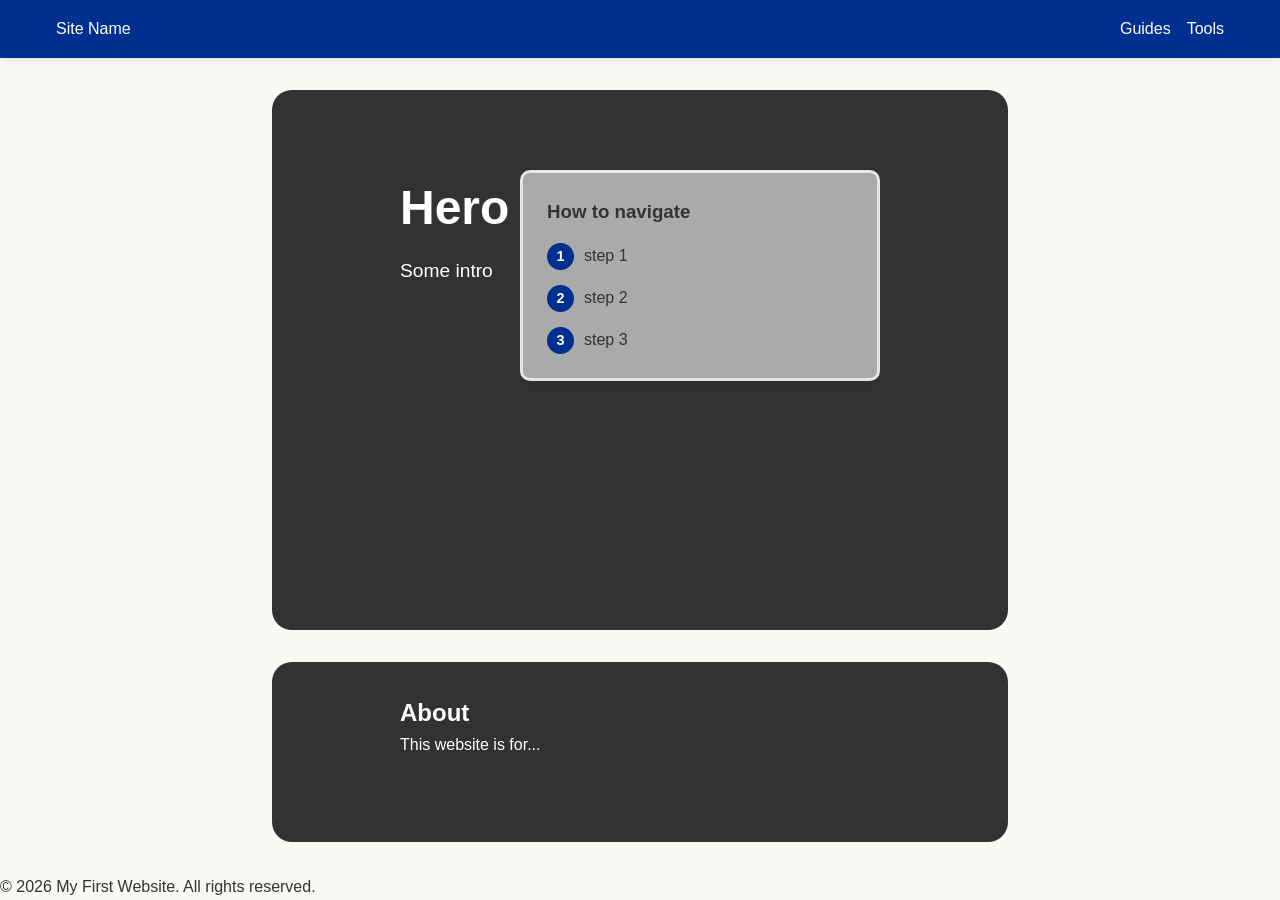
==== index.html @ f755ec41 "Create and format 'How to navigate' card" ====
<!DOCTYPE html>
<html lang="en">
<head>
    <meta charset="UTF-8">
    <meta name="viewport" content="width=device-width, initial-scale=1.0">
    <title>Home</title>
    <link rel="stylesheet" href="styles.css">
</head>
<body>
    <header class="top-nav">
        <div class="site-name">Site Name</div>

        <nav>
            <ul class="nav-links">
                <li><a href="guide_ex.html">Guides</a></li>
                <li><a href="tool_ex.html">Tools</a></li>
            </ul>
        </nav>
    </header>

    <main>
        <section class="hero-container">
            <div class="hero-text">
                <h1>Hero</h1>
                <p>Some intro</p>
            </div>

            <div class="navigate-card-container">
                <h3>How to navigate</h3>
                <ol class="nav-steps">
                    <li>
                        <span class="nav-card-circle">1</span>
                        <span class="nav-step-text">step 1</span>
                    </li>
                    <li>
                        <span class="nav-card-circle">2</span>
                        <span class="nav-step-text">step 2</span>
                    </li>
                    <li>
                        <span class="nav-card-circle">3</span>
                        <span class="nav-step-text">step 3</span>
                    </li>
                </ol>
            </div>
        </section>

        <section class="about">
            <h2>About</h2>
            <p>This website is for...</p>
        </section>
    </main>

    <footer>
        <p>&copy; 2026 My First Website. All rights reserved.</p>
    </footer>
</body>
</html>
---- styles.css ----
*, *::before, *::after {
    box-sizing: border-box; 
    margin: 0;
    padding: 0;
}

body {
    font-family: 'Helvetica Neue', Arial, sans-serif;
    line-height: 1.6;
    color: #333333;
    background-color: rgb(250, 249, 245);
}

ul { list-style: none; }
ol { list-style: none; }
a { text-decoration: none; color: inherit; }

.top-nav {
    display: flex;
    justify-content: space-between;
    align-items: center;
    padding: 1rem 2rem;
    background-color: rgb(0, 48, 143);
    box-shadow: 0 2px 4px rgba(0, 0, 0, 0.1);
}

header {
    color: white;
}

.site-name{
    margin-left: 1.5rem;
}

.nav-links {
    margin-right: 1.5rem;
}

nav ul {
    display: flex;
    gap: 1rem;
}

.hero-container {
    display: flex;
    flex-direction: row;
    justify-content: space-between;
    align-items: flex-start;
    margin: 2rem 17rem;
    border-radius: 20px;
    padding: 5rem 8rem;
    background-color: rgb(50, 50, 50);
    min-height: 60vh;
}

.hero-container h1 {
    font-size: 3rem;
    margin-bottom: 10px;
    color: white
}

.hero-container p {
    font-size: 1.2rem;
    color: white;
}

.navigate-card-container {
    background-color: rgb(170, 170, 170);
    border: 3px solid #e5e5e5;
    border-radius: 10px;
    padding: 1.5rem;
    box-shadow: 0 4px 6px rgba(0, 0, 0, 0.05);
    min-width: 40vh;
}

.nav-steps {
    display: flex;
    flex-direction: column;
    gap: 15px;
    margin-top: 1rem;
}

.nav-steps li {
    display: flex;
    align-items: center;
    gap: 10px;
}

.nav-card-circle {
    display: flex;
    justify-content: center;
    align-items: center;
    flex-shrink: 0;

    background-color: #00308f;
    width: 27px;
    height: 27px;
    border-radius: 50%;
    
    color: white;
    font-size: 0.9rem;
    font-weight: bold;
}

.about {
    margin: 2rem 17rem;
    border-radius: 20px;
    display: flex;
    flex-direction: column;
    justify-content: flex-start;
    padding: 2rem 8rem;
    background-color: rgb(50, 50, 50);
    min-height: 20vh;
    color: white;
}
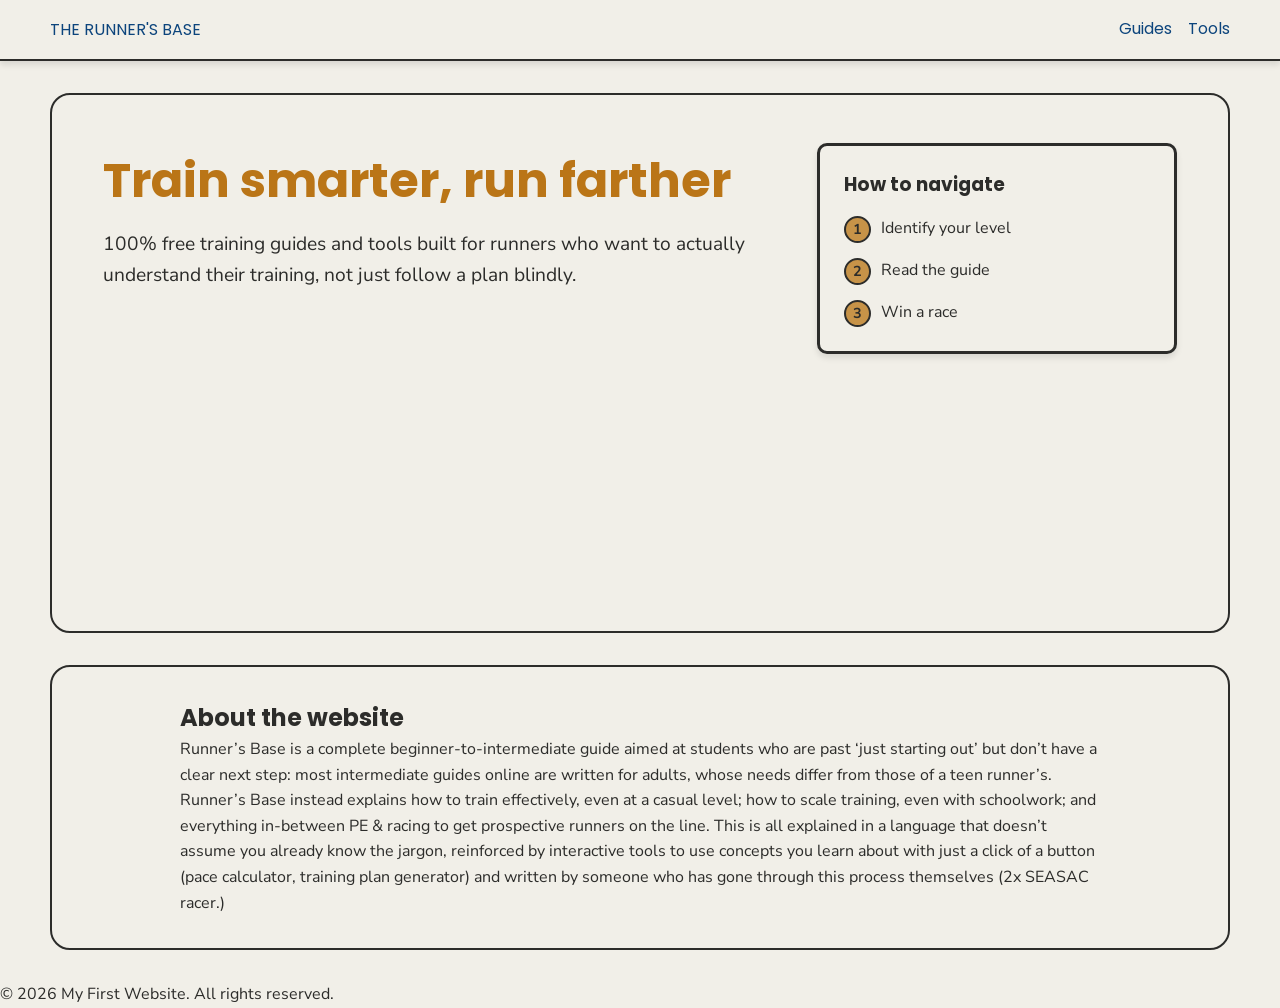
==== commit b563aeac: "Redesign home page color scheme and layout The page was designed using a tacky color scheme and over" ====
--- a/index.html
+++ b/index.html
@@ -5,24 +5,27 @@
     <meta name="viewport" content="width=device-width, initial-scale=1.0">
     <title>Home</title>
     <link rel="stylesheet" href="styles.css">
+    <link rel="stylesheet" href="https://fonts.googleapis.com/css2?family=Poppins:wght@500;600&family=Nunito+Sans:wght@400;600&family=IBM+Plex+Mono:wght@500&display=swap">
 </head>
 <body>
-    <header class="top-nav">
-        <div class="site-name">Site Name</div>
+    <header class="site-header">
+        <div class="container header-inner">
+          <div class="site-name">THE RUNNER'S BASE</div>
 
-        <nav>
-            <ul class="nav-links">
-                <li><a href="guide_ex.html">Guides</a></li>
-                <li><a href="tool_ex.html">Tools</a></li>
-            </ul>
-        </nav>
+             <nav>
+               <ul class="nav-links">
+                    <li><a href="guide_ex.html">Guides</a></li>
+                    <li><a href="tool_ex.html">Tools</a></li>
+                </ul>
+            </nav>
+        </div>
     </header>
 
     <main>
-        <section class="hero-container">
+        <section class="hero-box container">
             <div class="hero-text">
-                <h1>Hero</h1>
-                <p>Some intro</p>
+                <h1>Train smarter, run farther</h1>
+                <p>100% free training guides and tools built for runners who want to actually understand their training, not just follow a plan blindly.</p>
             </div>
 
             <div class="navigate-card-container">
@@ -30,23 +33,23 @@
                 <ol class="nav-steps">
                     <li>
                         <span class="nav-card-circle">1</span>
-                        <span class="nav-step-text">step 1</span>
+                        <span class="nav-step-text">Identify your level</span>
                     </li>
                     <li>
                         <span class="nav-card-circle">2</span>
-                        <span class="nav-step-text">step 2</span>
+                        <span class="nav-step-text">Read the guide</span>
                     </li>
                     <li>
                         <span class="nav-card-circle">3</span>
-                        <span class="nav-step-text">step 3</span>
+                        <span class="nav-step-text">Win a race</span>
                     </li>
                 </ol>
             </div>
         </section>
 
-        <section class="about">
-            <h2>About</h2>
-            <p>This website is for...</p>
+        <section class="about container">
+            <h2>About the website</h2>
+            <p>Runner’s Base is a complete beginner-to-intermediate guide aimed at students who are past ‘just starting out’ but don’t have a clear next step: most intermediate guides online are written for adults, whose needs differ from those of a teen runner’s. Runner’s Base instead explains how to train effectively, even at a casual level; how to scale training, even with schoolwork; and everything in-between PE & racing to get prospective runners on the line. This is all explained in a language that doesn’t assume you already know the jargon, reinforced by interactive tools to use concepts you learn about with just a click of a button (pace calculator, training plan generator) and written by someone who has gone through this process themselves (2x SEASAC racer.) </p>
         </section>
     </main>
 
--- a/styles.css
+++ b/styles.css
@@ -4,36 +4,44 @@
     padding: 0;
 }
 
+:root {
+    --primary-color: #0c447c;
+    --secondary-color: #ba7517;
+    --background-color: #f1efe8;
+    --text-color: #2c2c2a;
+    --box-color: #2c2c2a;
+    --shadow-color: #0000001a;
+}
+
 body {
-    font-family: 'Helvetica Neue', Arial, sans-serif;
+    font-family: 'Nunito Sans', sans-serif;
     line-height: 1.6;
-    color: #333333;
-    background-color: rgb(250, 249, 245);
+    color: var(--text-color);
+    background-color: var(--background-color);
+}
+
+h1, h2, h3, h4, h5, h6,
+button,
+nav a,
+.site-name {
+  font-family: 'Poppins', sans-serif;
 }
 
 ul { list-style: none; }
 ol { list-style: none; }
 a { text-decoration: none; color: inherit; }
 
-.top-nav {
+.site-header {
+    padding-block: 1rem;
+    border-bottom: 2px solid var(--box-color);
+    box-shadow: 0 4px 6px var(--shadow-color);
+    color: var(--primary-color);
+}
+
+.header-inner {
     display: flex;
     justify-content: space-between;
     align-items: center;
-    padding: 1rem 2rem;
-    background-color: rgb(0, 48, 143);
-    box-shadow: 0 2px 4px rgba(0, 0, 0, 0.1);
-}
-
-header {
-    color: white;
-}
-
-.site-name{
-    margin-left: 1.5rem;
-}
-
-.nav-links {
-    margin-right: 1.5rem;
 }
 
 nav ul {
@@ -41,36 +49,42 @@
     gap: 1rem;
 }
 
-.hero-container {
+.container {
+    width: min(1300px, 100% - 100px);
+    margin-inline: auto;
+}
+
+.hero-box {
     display: flex;
     flex-direction: row;
     justify-content: space-between;
     align-items: flex-start;
-    margin: 2rem 17rem;
+
+    margin-block: 2rem;
+    min-height: 60vh;
+    padding: 3rem clamp(1.5rem, 4vw, 4rem);
+
     border-radius: 20px;
-    padding: 5rem 8rem;
-    background-color: rgb(50, 50, 50);
-    min-height: 60vh;
+    border: 2px solid var(--box-color);
 }
 
-.hero-container h1 {
+.hero-text h1 {
     font-size: 3rem;
     margin-bottom: 10px;
-    color: white
+    color: var(--secondary-color);
 }
 
-.hero-container p {
+.hero-text p {
     font-size: 1.2rem;
-    color: white;
 }
 
 .navigate-card-container {
-    background-color: rgb(170, 170, 170);
-    border: 3px solid #e5e5e5;
+    padding: 1.5rem;
+    min-width: 40vh;
+
+    border: 3px solid var(--box-color);
     border-radius: 10px;
-    padding: 1.5rem;
-    box-shadow: 0 4px 6px rgba(0, 0, 0, 0.05);
-    min-width: 40vh;
+    box-shadow: 0 4px 6px var(--shadow-color);
 }
 
 .nav-steps {
@@ -92,24 +106,26 @@
     align-items: center;
     flex-shrink: 0;
 
-    background-color: #00308f;
+    border: 2px solid var(--box-color);
     width: 27px;
     height: 27px;
+    
     border-radius: 50%;
-    
-    color: white;
+    background-color: #ba7617c4;
     font-size: 0.9rem;
     font-weight: bold;
 }
 
 .about {
-    margin: 2rem 17rem;
-    border-radius: 20px;
     display: flex;
     flex-direction: column;
     justify-content: flex-start;
+
+    margin-block: 2rem;
+    min-height: 20vh;
     padding: 2rem 8rem;
-    background-color: rgb(50, 50, 50);
-    min-height: 20vh;
-    color: white;
+    
+    border-radius: 20px;
+    border: 2px solid var(--box-color);
+    color: var(--text-color);
 }
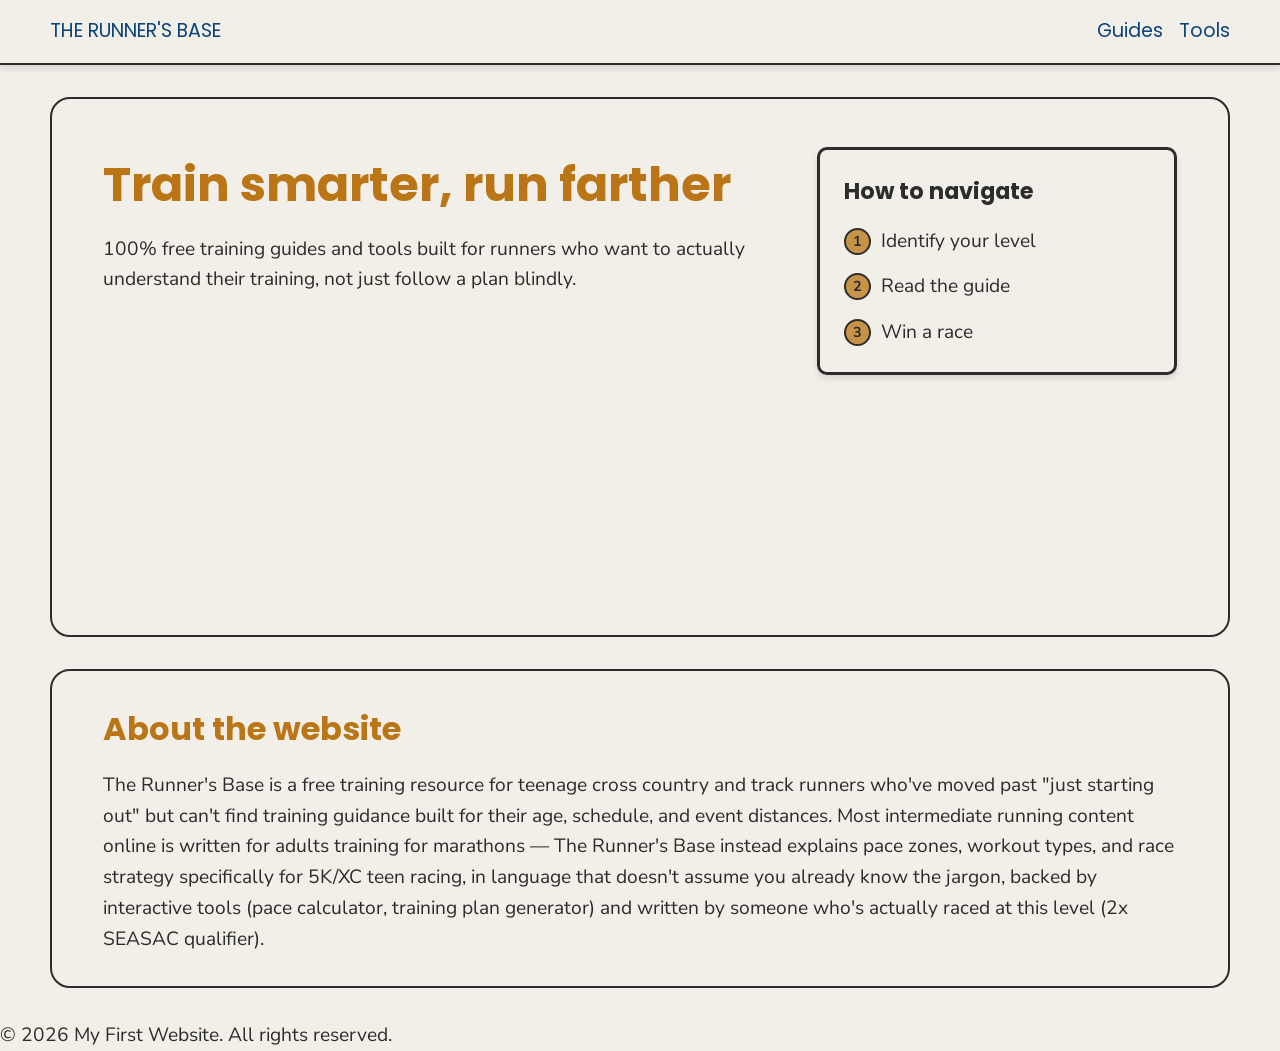
==== commit c52113b6: "Update 'about' section to match hero layout" ====
--- a/index.html
+++ b/index.html
@@ -8,7 +8,7 @@
     <link rel="stylesheet" href="https://fonts.googleapis.com/css2?family=Poppins:wght@500;600&family=Nunito+Sans:wght@400;600&family=IBM+Plex+Mono:wght@500&display=swap">
 </head>
 <body>
-    <header class="site-header">
+    <header>
         <div class="container header-inner">
           <div class="site-name">THE RUNNER'S BASE</div>
 
@@ -49,7 +49,7 @@
 
         <section class="about container">
             <h2>About the website</h2>
-            <p>Runner’s Base is a complete beginner-to-intermediate guide aimed at students who are past ‘just starting out’ but don’t have a clear next step: most intermediate guides online are written for adults, whose needs differ from those of a teen runner’s. Runner’s Base instead explains how to train effectively, even at a casual level; how to scale training, even with schoolwork; and everything in-between PE & racing to get prospective runners on the line. This is all explained in a language that doesn’t assume you already know the jargon, reinforced by interactive tools to use concepts you learn about with just a click of a button (pace calculator, training plan generator) and written by someone who has gone through this process themselves (2x SEASAC racer.) </p>
+            <p>The Runner's Base is a free training resource for teenage cross country and track runners who've moved past "just starting out" but can't find training guidance built for their age, schedule, and event distances. Most intermediate running content online is written for adults training for marathons — The Runner's Base instead explains pace zones, workout types, and race strategy specifically for 5K/XC teen racing, in language that doesn't assume you already know the jargon, backed by interactive tools (pace calculator, training plan generator) and written by someone who's actually raced at this level (2x SEASAC qualifier).</p>
         </section>
     </main>
 
--- a/styles.css
+++ b/styles.css
@@ -16,6 +16,7 @@
 body {
     font-family: 'Nunito Sans', sans-serif;
     line-height: 1.6;
+    font-size: 1.2rem;
     color: var(--text-color);
     background-color: var(--background-color);
 }
@@ -31,11 +32,16 @@
 ol { list-style: none; }
 a { text-decoration: none; color: inherit; }
 
-.site-header {
+header {
     padding-block: 1rem;
     border-bottom: 2px solid var(--box-color);
     box-shadow: 0 4px 6px var(--shadow-color);
     color: var(--primary-color);
+
+    position: sticky;
+    top: 0;
+    z-index: 1000;
+    background-color: var(--background-color);
 }
 
 .header-inner {
@@ -72,10 +78,6 @@
     font-size: 3rem;
     margin-bottom: 10px;
     color: var(--secondary-color);
-}
-
-.hero-text p {
-    font-size: 1.2rem;
 }
 
 .navigate-card-container {
@@ -123,9 +125,15 @@
 
     margin-block: 2rem;
     min-height: 20vh;
-    padding: 2rem 8rem;
+    padding: 2rem clamp(1.5rem, 4vw, 4rem);
     
     border-radius: 20px;
     border: 2px solid var(--box-color);
     color: var(--text-color);
+}
+
+.about h2 {
+    font-size: 2rem;
+    color: var(--secondary-color);
+    margin-bottom: 1rem;
 }
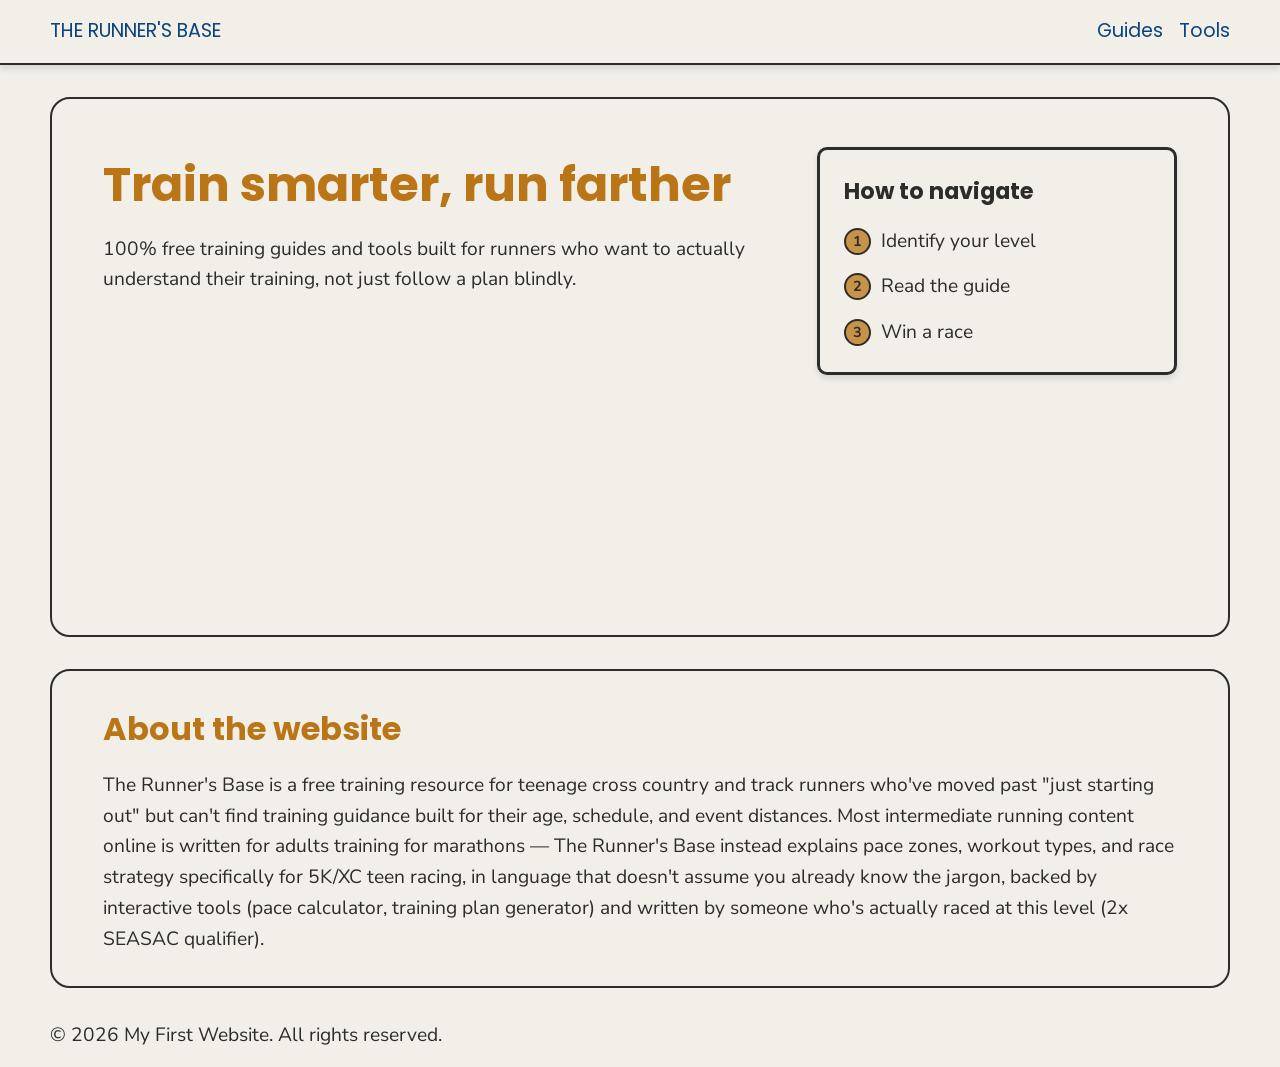
==== commit 655bcce6: "Format footer" ====
--- a/index.html
+++ b/index.html
@@ -22,7 +22,7 @@
     </header>
 
     <main>
-        <section class="hero-box container">
+        <section class="hero-box container box">
             <div class="hero-text">
                 <h1>Train smarter, run farther</h1>
                 <p>100% free training guides and tools built for runners who want to actually understand their training, not just follow a plan blindly.</p>
@@ -47,13 +47,13 @@
             </div>
         </section>
 
-        <section class="about container">
+        <section class="about container box">
             <h2>About the website</h2>
             <p>The Runner's Base is a free training resource for teenage cross country and track runners who've moved past "just starting out" but can't find training guidance built for their age, schedule, and event distances. Most intermediate running content online is written for adults training for marathons — The Runner's Base instead explains pace zones, workout types, and race strategy specifically for 5K/XC teen racing, in language that doesn't assume you already know the jargon, backed by interactive tools (pace calculator, training plan generator) and written by someone who's actually raced at this level (2x SEASAC qualifier).</p>
         </section>
     </main>
 
-    <footer>
+    <footer class="container">
         <p>&copy; 2026 My First Website. All rights reserved.</p>
     </footer>
 </body>
--- a/styles.css
+++ b/styles.css
@@ -60,18 +60,19 @@
     margin-inline: auto;
 }
 
+.box {
+    display: flex;
+    padding: 3rem clamp(1.5rem, 4vw, 4rem);
+    margin-block: 2rem;
+    border-radius: 20px;
+    border: 2px solid var(--box-color);
+}
+
 .hero-box {
-    display: flex;
-    flex-direction: row;
     justify-content: space-between;
     align-items: flex-start;
 
-    margin-block: 2rem;
     min-height: 60vh;
-    padding: 3rem clamp(1.5rem, 4vw, 4rem);
-
-    border-radius: 20px;
-    border: 2px solid var(--box-color);
 }
 
 .hero-text h1 {
@@ -119,21 +120,18 @@
 }
 
 .about {
-    display: flex;
     flex-direction: column;
-    justify-content: flex-start;
 
-    margin-block: 2rem;
     min-height: 20vh;
     padding: 2rem clamp(1.5rem, 4vw, 4rem);
-    
-    border-radius: 20px;
-    border: 2px solid var(--box-color);
-    color: var(--text-color);
 }
 
 .about h2 {
     font-size: 2rem;
     color: var(--secondary-color);
     margin-bottom: 1rem;
+}
+
+footer {
+    margin: 1rem;
 }
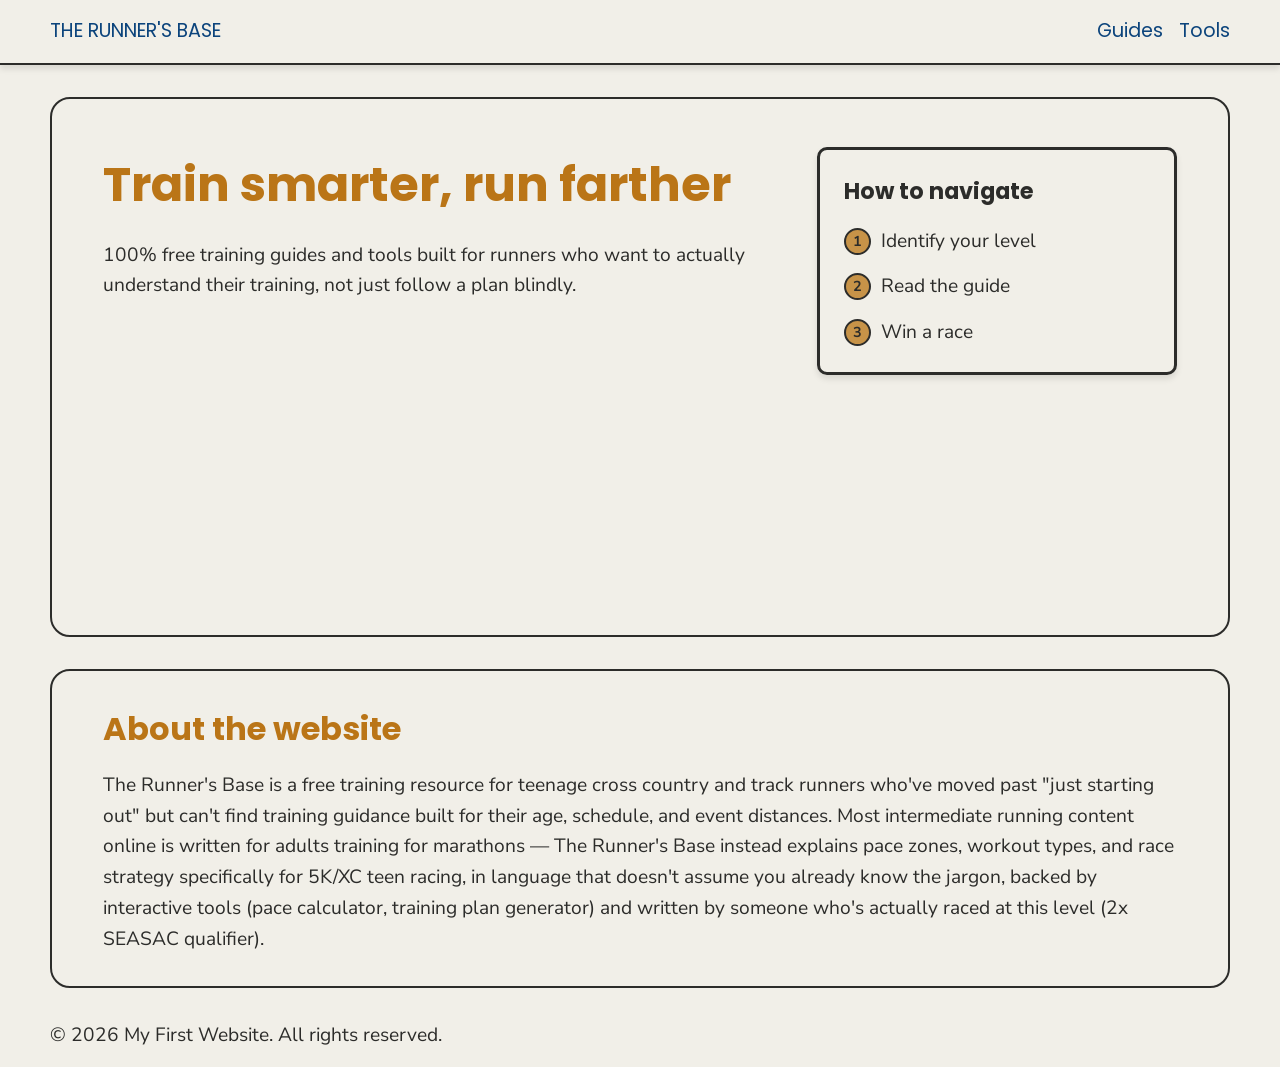
==== commit 0f40e8b3: "Add header and page-content styles Headers were previously formatted individually. This commit chang" ====
--- a/index.html
+++ b/index.html
@@ -23,7 +23,7 @@
 
     <main>
         <section class="hero-box container box">
-            <div class="hero-text">
+            <div>
                 <h1>Train smarter, run farther</h1>
                 <p>100% free training guides and tools built for runners who want to actually understand their training, not just follow a plan blindly.</p>
             </div>
--- a/styles.css
+++ b/styles.css
@@ -1,3 +1,5 @@
+/* Universal Styles*/
+
 *, *::before, *::after {
     box-sizing: border-box; 
     margin: 0;
@@ -12,6 +14,10 @@
     --box-color: #2c2c2a;
     --shadow-color: #0000001a;
 }
+
+ul { list-style: none; }
+ol { list-style: none; }
+a { text-decoration: none; color: inherit; }
 
 body {
     font-family: 'Nunito Sans', sans-serif;
@@ -28,9 +34,19 @@
   font-family: 'Poppins', sans-serif;
 }
 
-ul { list-style: none; }
-ol { list-style: none; }
-a { text-decoration: none; color: inherit; }
+h1 {
+    font-size: 3rem;
+    margin-bottom: 1rem;
+    color: var(--secondary-color);
+}
+
+h2 {
+    font-size: 2rem;
+    color: var(--secondary-color);
+    margin-bottom: 1rem;
+}
+
+/* Universal Elements Style */
 
 header {
     padding-block: 1rem;
@@ -68,17 +84,13 @@
     border: 2px solid var(--box-color);
 }
 
+/* Home Page */
+
 .hero-box {
     justify-content: space-between;
     align-items: flex-start;
 
     min-height: 60vh;
-}
-
-.hero-text h1 {
-    font-size: 3rem;
-    margin-bottom: 10px;
-    color: var(--secondary-color);
 }
 
 .navigate-card-container {
@@ -126,12 +138,14 @@
     padding: 2rem clamp(1.5rem, 4vw, 4rem);
 }
 
-.about h2 {
-    font-size: 2rem;
-    color: var(--secondary-color);
-    margin-bottom: 1rem;
+footer {
+    margin: 1rem;
 }
 
-footer {
-    margin: 1rem;
+/* Article Site */
+
+.page-content {
+    display: flex;
+    justify-content: space-between;
+    align-items: flex-start;
 }
